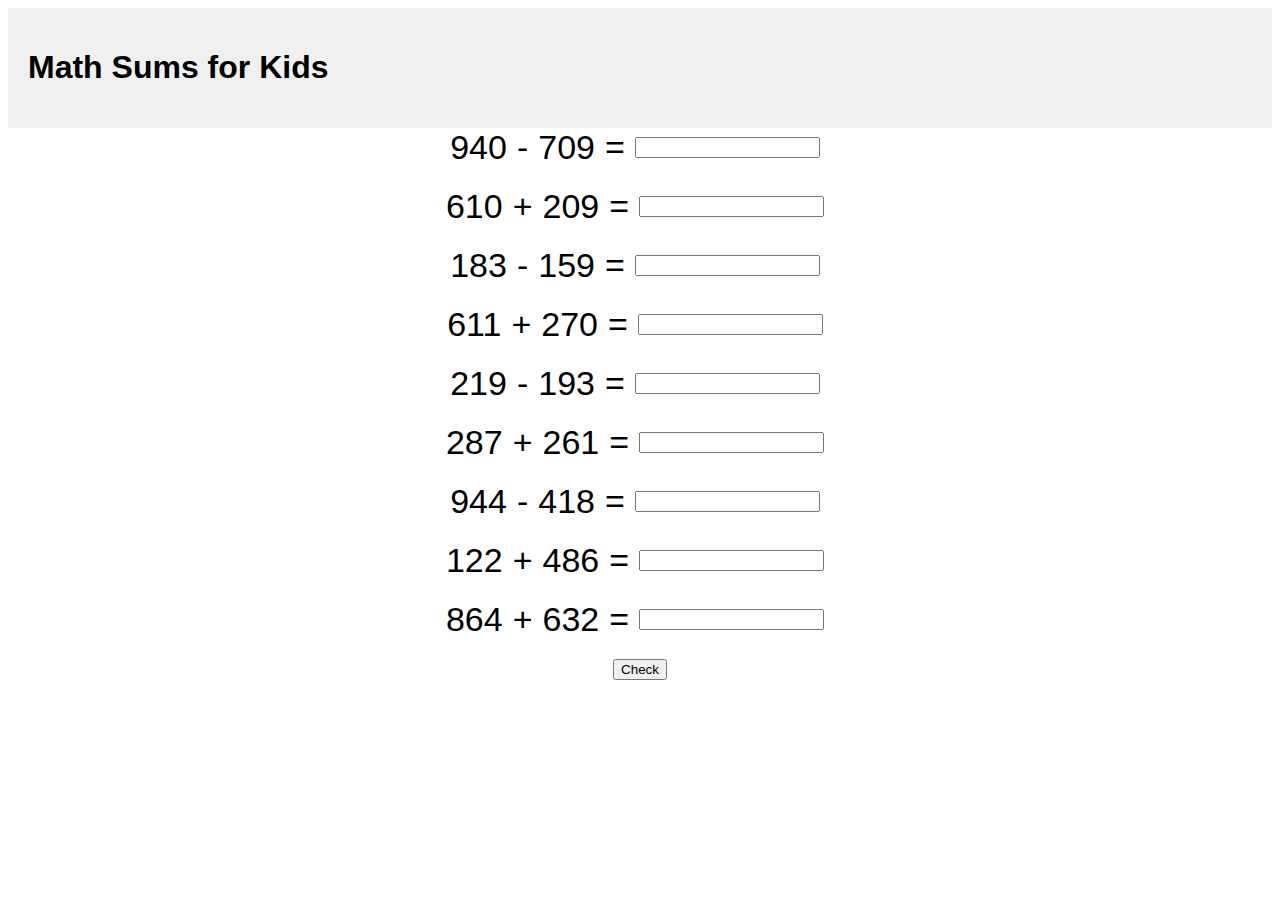
==== MathSum/index.html @ 0798b990 "Add files via upload" ====
<!DOCTYPE html>
<html>
<head>
    <title>Math Sums for Kids</title>
    <link rel="stylesheet" type="text/css" href="styles.css">
</head>
<body>
    <header>
        <h1>Math Sums for Kids</h1>
    </header>

    <main>
        <div class="problem-row">
            <div class="problem">
                <span class="num1"></span>
                <span class="operator"></span>
                <span class="num2"></span>
                <span>=</span>
                <input type="number" class="answer" />
                <div class="result"></div>
            </div>
            <!-- Repeat the above code three more times to have a total of four questions -->
        </div>
           <div class="problem-row">
            <div class="problem">
                <span class="num1"></span>
                <span class="operator"></span>
                <span class="num2"></span>
                <span>=</span>
                <input type="number" class="answer" />
                <div class="result"></div>
            </div>
            <!-- Repeat the above code three more times to have a total of four questions -->
        </div>
           <div class="problem-row">
            <div class="problem">
                <span class="num1"></span>
                <span class="operator"></span>
                <span class="num2"></span>
                <span>=</span>
                <input type="number" class="answer" />
                <div class="result"></div>
            </div>
            <!-- Repeat the above code three more times to have a total of four questions -->
        </div>

        <div class="problem-row">
            <div class="problem">
                <span class="num1"></span>
                <span class="operator"></span>
                <span class="num2"></span>
                <span>=</span>
                <input type="number" class="answer" />
                <div class="result"></div>
            </div>
            <!-- Repeat the above code three more times to have a total of four questions -->
        </div>

         <div class="problem-row">
            <div class="problem">
                <span class="num1"></span>
                <span class="operator"></span>
                <span class="num2"></span>
                <span>=</span>
                <input type="number" class="answer" />
                <div class="result"></div>
            </div>
            <!-- Repeat the above code three more times to have a total of four questions -->
        </div>

           <div class="problem-row">
            <div class="problem">
                <span class="num1"></span>
                <span class="operator"></span>
                <span class="num2"></span>
                <span>=</span>
                <input type="number" class="answer" />
                <div class="result"></div>
            </div>
            <!-- Repeat the above code three more times to have a total of four questions -->
        </div>

           <div class="problem-row">
            <div class="problem">
                <span class="num1"></span>
                <span class="operator"></span>
                <span class="num2"></span>
                <span>=</span>
                <input type="number" class="answer" />
                <div class="result"></div>
            </div>
            <!-- Repeat the above code three more times to have a total of four questions -->
        </div>

           <div class="problem-row">
            <div class="problem">
                <span class="num1"></span>
                <span class="operator"></span>
                <span class="num2"></span>
                <span>=</span>
                <input type="number" class="answer" />
                <div class="result"></div>
            </div>
            <!-- Repeat the above code three more times to have a total of four questions -->
        </div>

           <div class="problem-row">
            <div class="problem">
                <span class="num1"></span>
                <span class="operator"></span>
                <span class="num2"></span>
                <span>=</span>
                <input type="number" class="answer" />
                <div class="result"></div>
            </div>
            <!-- Repeat the above code three more times to have a total of four questions -->
        </div>


        <button id="checkButton">Check</button>

    </main>

    <script src="script.js"></script>
</body>
</html>
---- MathSum/styles.css ----
body {
    font-family: Arial, sans-serif;
}

header {
    background-color: #f0f0f0;
    padding: 20px;
}

main {
    display: flex;
    flex-direction: column;
    align-items: center;
}

.problem-row {
    display: flex;
    gap: 20px;
    margin-bottom: 20px;
}

.problem {
    display: flex;
    align-items: center;
    gap: 10px;
    font-size: 34px; 
}

.result {
    margin-top: 10px;
    font-size: 38px; /* Increase the font size here */
}

.result.correct {
    color: green;
}

.result.incorrect {
    color: red;
}
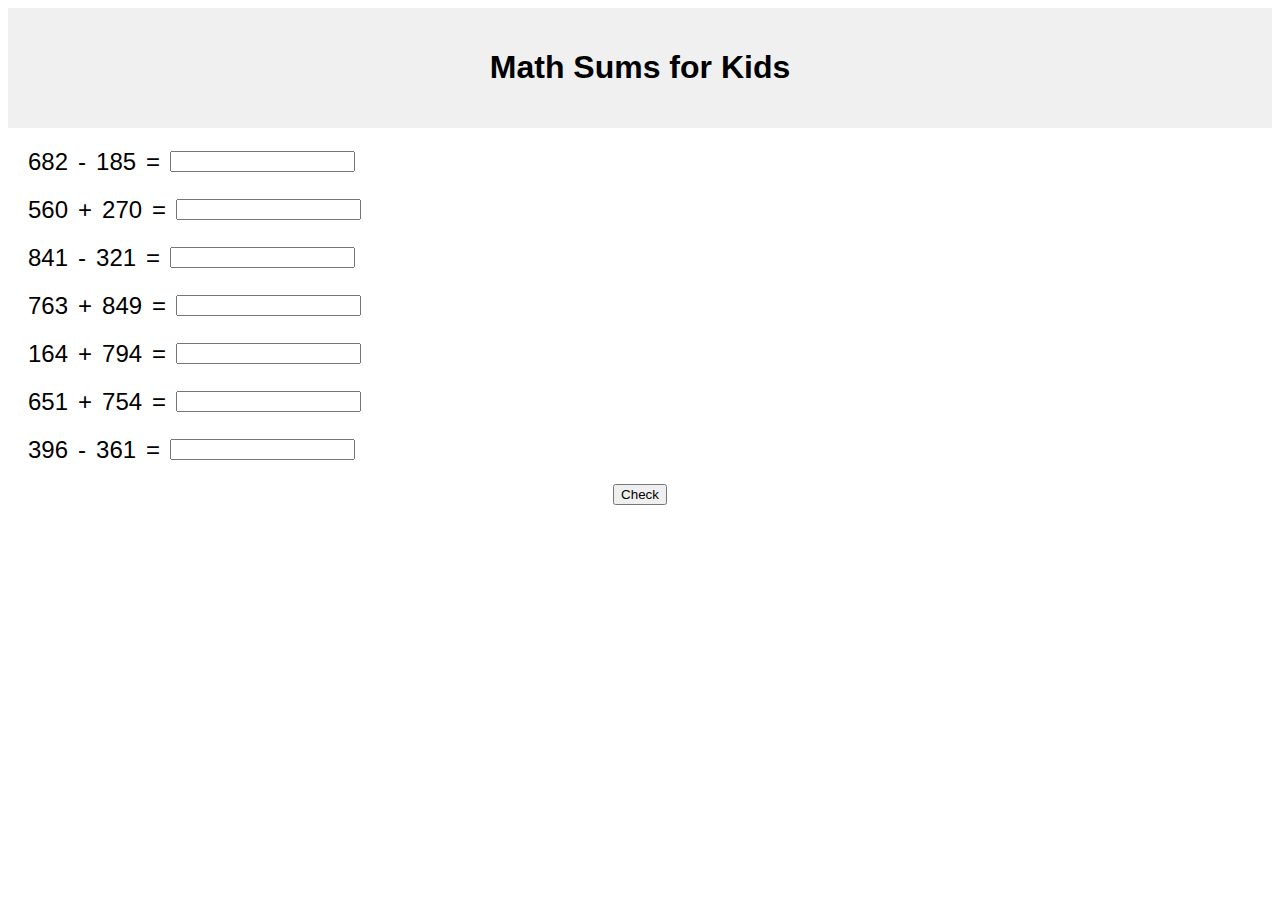
==== commit 3def3d91: "Update index.html" ====
--- a/MathSum/index.html
+++ b/MathSum/index.html
@@ -2,6 +2,7 @@
 <html>
 <head>
     <title>Math Sums for Kids</title>
+    <meta name="viewport" content="width=device-width, initial-scale=1.0">
     <link rel="stylesheet" type="text/css" href="styles.css">
 </head>
 <body>
@@ -11,28 +12,6 @@
 
     <main>
         <div class="problem-row">
-            <div class="problem">
-                <span class="num1"></span>
-                <span class="operator"></span>
-                <span class="num2"></span>
-                <span>=</span>
-                <input type="number" class="answer" />
-                <div class="result"></div>
-            </div>
-            <!-- Repeat the above code three more times to have a total of four questions -->
-        </div>
-           <div class="problem-row">
-            <div class="problem">
-                <span class="num1"></span>
-                <span class="operator"></span>
-                <span class="num2"></span>
-                <span>=</span>
-                <input type="number" class="answer" />
-                <div class="result"></div>
-            </div>
-            <!-- Repeat the above code three more times to have a total of four questions -->
-        </div>
-           <div class="problem-row">
             <div class="problem">
                 <span class="num1"></span>
                 <span class="operator"></span>
@@ -56,7 +35,7 @@
             <!-- Repeat the above code three more times to have a total of four questions -->
         </div>
 
-         <div class="problem-row">
+        <div class="problem-row">
             <div class="problem">
                 <span class="num1"></span>
                 <span class="operator"></span>
@@ -68,7 +47,7 @@
             <!-- Repeat the above code three more times to have a total of four questions -->
         </div>
 
-           <div class="problem-row">
+        <div class="problem-row">
             <div class="problem">
                 <span class="num1"></span>
                 <span class="operator"></span>
@@ -80,7 +59,7 @@
             <!-- Repeat the above code three more times to have a total of four questions -->
         </div>
 
-           <div class="problem-row">
+        <div class="problem-row">
             <div class="problem">
                 <span class="num1"></span>
                 <span class="operator"></span>
@@ -92,7 +71,7 @@
             <!-- Repeat the above code three more times to have a total of four questions -->
         </div>
 
-           <div class="problem-row">
+        <div class="problem-row">
             <div class="problem">
                 <span class="num1"></span>
                 <span class="operator"></span>
@@ -104,7 +83,7 @@
             <!-- Repeat the above code three more times to have a total of four questions -->
         </div>
 
-           <div class="problem-row">
+        <div class="problem-row">
             <div class="problem">
                 <span class="num1"></span>
                 <span class="operator"></span>
@@ -115,10 +94,7 @@
             </div>
             <!-- Repeat the above code three more times to have a total of four questions -->
         </div>
-
-
         <button id="checkButton">Check</button>
-
     </main>
 
     <script src="script.js"></script>
--- a/MathSum/styles.css
+++ b/MathSum/styles.css
@@ -5,30 +5,31 @@
 header {
     background-color: #f0f0f0;
     padding: 20px;
+    text-align: center;
 }
 
 main {
-    display: flex;
-    flex-direction: column;
-    align-items: center;
+    padding: 20px;
 }
 
 .problem-row {
     display: flex;
+    flex-direction: column;
     gap: 20px;
     margin-bottom: 20px;
 }
 
 .problem {
     display: flex;
+    flex-wrap: wrap;
     align-items: center;
     gap: 10px;
-    font-size: 34px; 
+    font-size: 24px;
 }
 
 .result {
     margin-top: 10px;
-    font-size: 38px; /* Increase the font size here */
+    font-size: 18px;
 }
 
 .result.correct {
@@ -38,3 +39,8 @@
 .result.incorrect {
     color: red;
 }
+
+button {
+    display: block;
+    margin: 0 auto;
+}
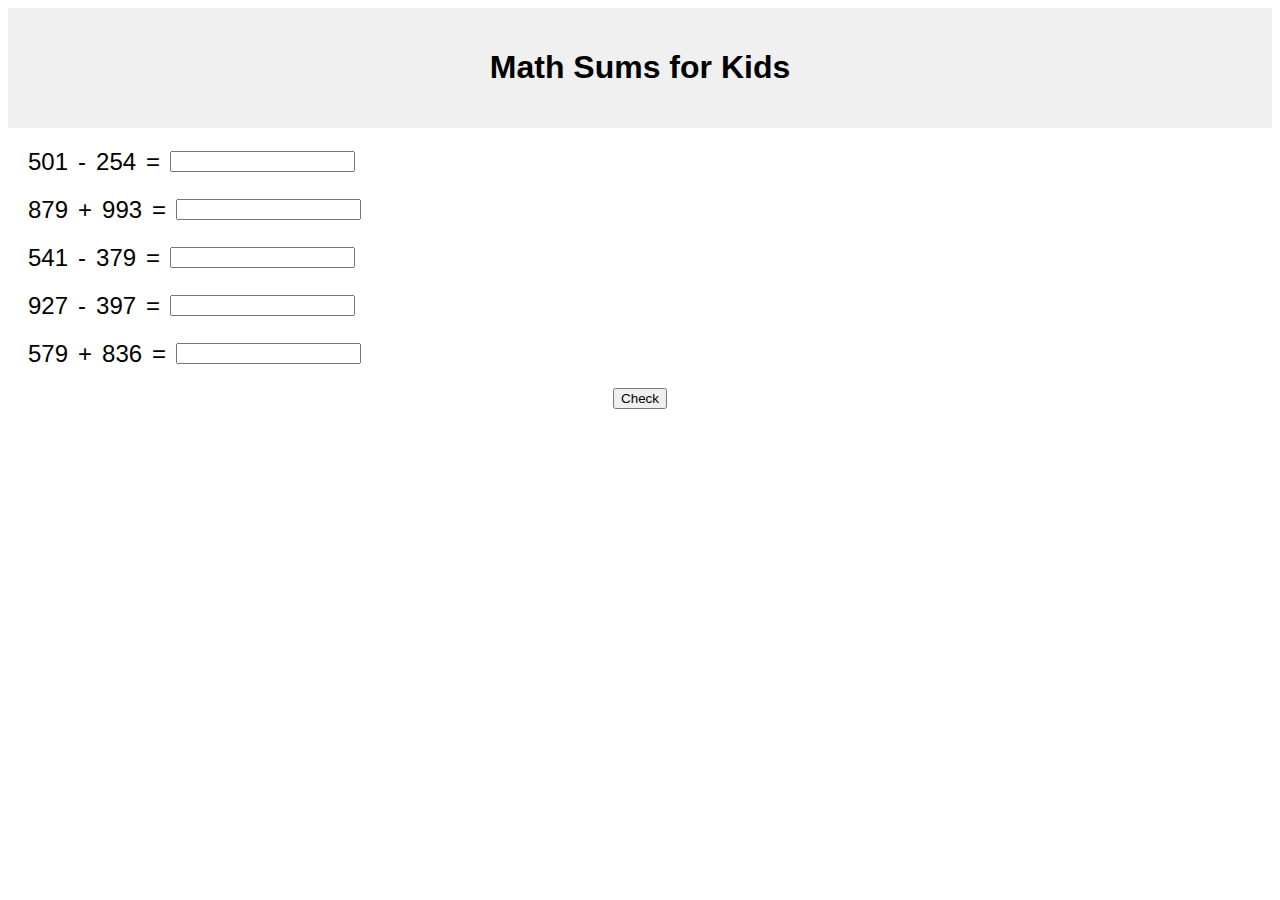
==== commit d22443a8: "Update index.html" ====
--- a/MathSum/index.html
+++ b/MathSum/index.html
@@ -70,30 +70,6 @@
             </div>
             <!-- Repeat the above code three more times to have a total of four questions -->
         </div>
-
-        <div class="problem-row">
-            <div class="problem">
-                <span class="num1"></span>
-                <span class="operator"></span>
-                <span class="num2"></span>
-                <span>=</span>
-                <input type="number" class="answer" />
-                <div class="result"></div>
-            </div>
-            <!-- Repeat the above code three more times to have a total of four questions -->
-        </div>
-
-        <div class="problem-row">
-            <div class="problem">
-                <span class="num1"></span>
-                <span class="operator"></span>
-                <span class="num2"></span>
-                <span>=</span>
-                <input type="number" class="answer" />
-                <div class="result"></div>
-            </div>
-            <!-- Repeat the above code three more times to have a total of four questions -->
-        </div>
         <button id="checkButton">Check</button>
     </main>
 
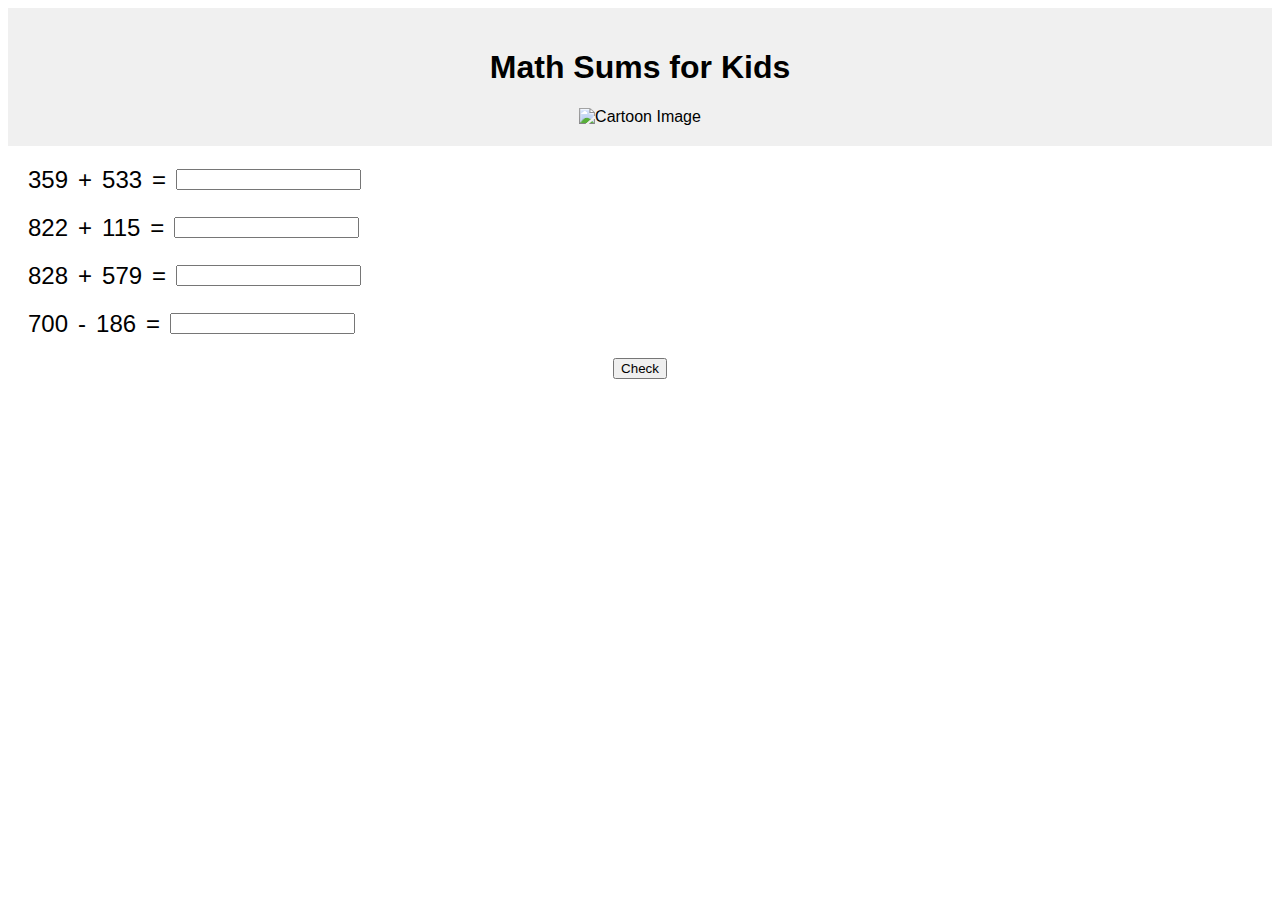
==== commit 1a3b237c: "Update index.html" ====
--- a/MathSum/index.html
+++ b/MathSum/index.html
@@ -8,6 +8,7 @@
 <body>
     <header>
         <h1>Math Sums for Kids</h1>
+        <img src="cartoon_image.png" alt="Cartoon Image">
     </header>
 
     <main>
@@ -20,10 +21,7 @@
                 <input type="number" class="answer" />
                 <div class="result"></div>
             </div>
-            <!-- Repeat the above code three more times to have a total of four questions -->
-        </div>
 
-        <div class="problem-row">
             <div class="problem">
                 <span class="num1"></span>
                 <span class="operator"></span>
@@ -32,10 +30,16 @@
                 <input type="number" class="answer" />
                 <div class="result"></div>
             </div>
-            <!-- Repeat the above code three more times to have a total of four questions -->
-        </div>
 
-        <div class="problem-row">
+             <div class="problem">
+                <span class="num1"></span>
+                <span class="operator"></span>
+                <span class="num2"></span>
+                <span>=</span>
+                <input type="number" class="answer" />
+                <div class="result"></div>
+            </div>
+
             <div class="problem">
                 <span class="num1"></span>
                 <span class="operator"></span>
@@ -44,30 +48,7 @@
                 <input type="number" class="answer" />
                 <div class="result"></div>
             </div>
-            <!-- Repeat the above code three more times to have a total of four questions -->
-        </div>
 
-        <div class="problem-row">
-            <div class="problem">
-                <span class="num1"></span>
-                <span class="operator"></span>
-                <span class="num2"></span>
-                <span>=</span>
-                <input type="number" class="answer" />
-                <div class="result"></div>
-            </div>
-            <!-- Repeat the above code three more times to have a total of four questions -->
-        </div>
-
-        <div class="problem-row">
-            <div class="problem">
-                <span class="num1"></span>
-                <span class="operator"></span>
-                <span class="num2"></span>
-                <span>=</span>
-                <input type="number" class="answer" />
-                <div class="result"></div>
-            </div>
             <!-- Repeat the above code three more times to have a total of four questions -->
         </div>
         <button id="checkButton">Check</button>
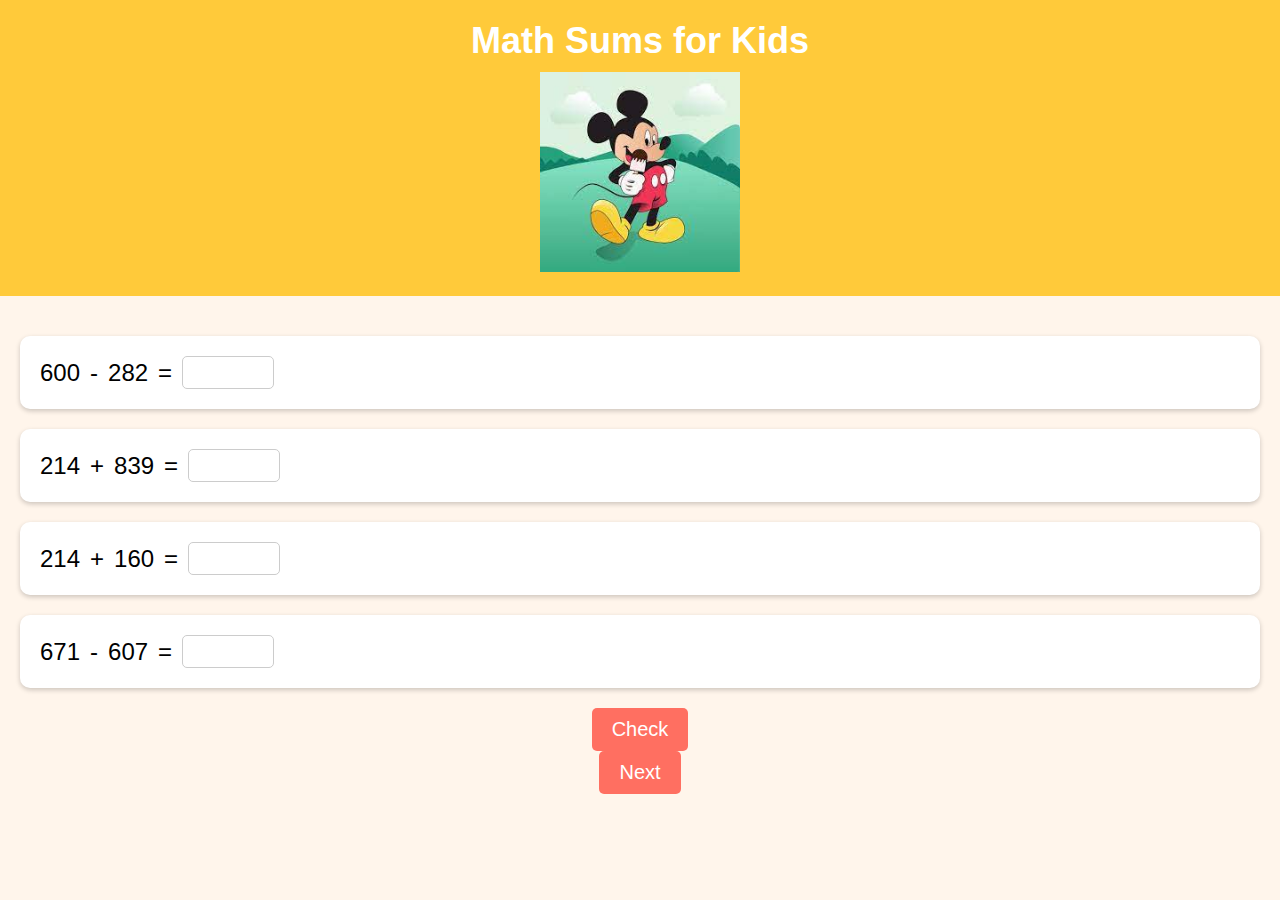
==== commit 21bcf266: "Update index.html" ====
--- a/MathSum/index.html
+++ b/MathSum/index.html
@@ -51,7 +51,11 @@
 
             <!-- Repeat the above code three more times to have a total of four questions -->
         </div>
-        <button id="checkButton">Check</button>
+       <div class="button-row">
+            <button id="checkButton">Check</button>
+            <div id="score"></div>
+            <button id="nextButton" onclick="window.location.reload()">Next</button>
+        </div>
     </main>
 
     <script src="script.js"></script>
--- a/MathSum/styles.css
+++ b/MathSum/styles.css
@@ -1,11 +1,25 @@
 body {
     font-family: Arial, sans-serif;
+    background-color: #fff5eb;
+    margin: 0;
 }
 
 header {
-    background-color: #f0f0f0;
+    background-color: #ffca3a;
     padding: 20px;
     text-align: center;
+    margin-bottom: 20px;
+}
+
+h1 {
+    color: #fff;
+    font-size: 36px;
+    margin: 0;
+    margin-bottom: 10px;
+}
+
+img {
+    max-width: 200px;
 }
 
 main {
@@ -25,22 +39,44 @@
     align-items: center;
     gap: 10px;
     font-size: 24px;
+    background-color: #ffffff;
+    padding: 20px;
+    border-radius: 10px;
+    box-shadow: 0 2px 5px rgba(0, 0, 0, 0.2);
+}
+
+.problem input {
+    width: 80px;
+    padding: 5px;
+    font-size: 18px;
+    border: 1px solid #ccc;
+    border-radius: 5px;
 }
 
 .result {
     margin-top: 10px;
     font-size: 18px;
-}
-
-.result.correct {
-    color: green;
+    font-weight: bold;
+    color: #4caf50;
 }
 
 .result.incorrect {
-    color: red;
+    color: #f44336;
 }
 
 button {
     display: block;
     margin: 0 auto;
+    padding: 10px 20px;
+    font-size: 20px;
+    background-color: #ff6f61;
+    color: #fff;
+    border: none;
+    border-radius: 5px;
+    cursor: pointer;
+    transition: background-color 0.3s;
 }
+
+button:hover {
+    background-color: #ff4942;
+}
